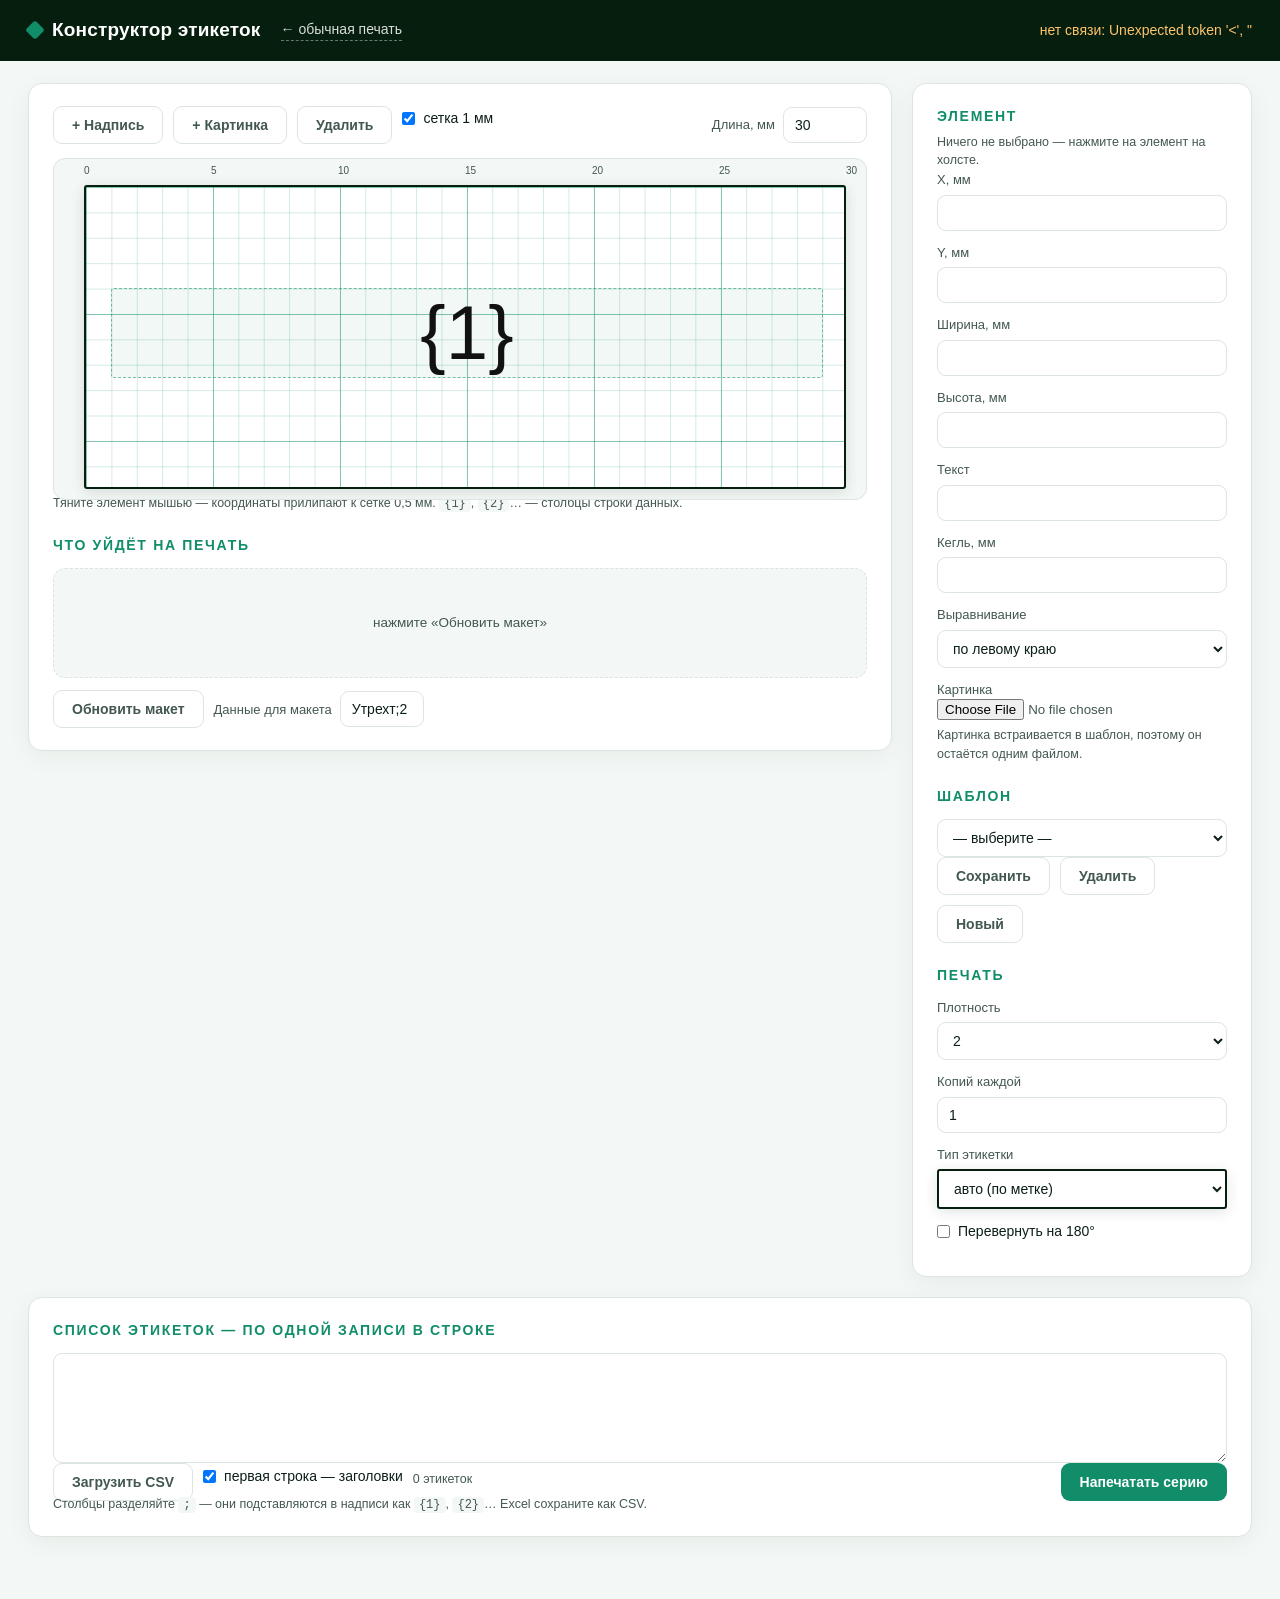
==== web/designer.html @ 55f35e52 "Конструктор этикеток: элементы с координатами, картинки, шаблоны, серия из файла Новый режим: этикет" ====
<!DOCTYPE html>
<html lang="ru">
<head>
<meta charset="UTF-8">
<meta name="viewport" content="width=device-width, initial-scale=1.0">
<title>Конструктор этикеток — NIIMBOT N1</title>
<link rel="stylesheet" href="style.css">
<link rel="stylesheet" href="designer.css">
</head>
<body>

<header>
  <div class="brand">
    <span class="dot"></span>
    <h1>Конструктор этикеток</h1>
  </div>
  <a href="/" class="back">← обычная печать</a>
  <div id="status" class="status">читаю состояние…</div>
</header>

<main class="designer">

  <!-- ЛЕВО: холст -->
  <section class="panel">
    <div class="row toolbar">
      <button id="add-text" class="ghost">+ Надпись</button>
      <button id="add-image" class="ghost">+ Картинка</button>
      <input type="file" id="image-file" accept="image/*" hidden>
      <button id="del-el" class="ghost danger">Удалить</button>
      <label class="check"><input type="checkbox" id="grid" checked> сетка 1 мм</label>
      <span class="spacer"></span>
      <label class="inline">Длина, мм
        <input type="number" id="length" value="30" min="5" max="120" step="1">
      </label>
    </div>

    <div id="stage">
      <div id="label">
        <div class="grid-lines"></div>
      </div>
      <div class="ruler-x"></div>
    </div>
    <p class="hint">Тяните элемент мышью — координаты прилипают к сетке 0,5 мм.
      <code>{1}</code>, <code>{2}</code>… — столбцы строки данных.</p>

    <h2>Что уйдёт на печать</h2>
    <div class="real-preview">
      <img id="preview" alt="макет">
      <div id="preview-empty" class="preview-empty">нажмите «Обновить макет»</div>
    </div>
    <div class="row">
      <button id="refresh-preview" class="ghost">Обновить макет</button>
      <label class="inline">Данные для макета
        <input type="text" id="sample" value="Утрехт;2 гульдена 1785;XF;лот 130;420 EUR">
      </label>
    </div>
  </section>

  <!-- ПРАВО: свойства -->
  <aside class="panel">
    <h2>Элемент</h2>
    <div id="no-selection" class="hint">Ничего не выбрано — нажмите на элемент на холсте.</div>

    <div id="props" class="hidden">
      <div class="grid">
        <label>X, мм <input type="number" id="p-x" step="0.5" min="0"></label>
        <label>Y, мм <input type="number" id="p-y" step="0.5" min="0"></label>
        <label id="w-wrap">Ширина, мм <input type="number" id="p-w" step="0.5" min="0"></label>
        <label id="h-wrap">Высота, мм <input type="number" id="p-h" step="0.5" min="0"></label>
      </div>
      <div id="text-props">
        <label>Текст <input type="text" id="p-text"></label>
        <div class="grid">
          <label>Кегль, мм <input type="number" id="p-font" step="0.5" min="1" max="12"></label>
          <label>Выравнивание
            <select id="p-align">
              <option value="left">по левому краю</option>
              <option value="center">по центру</option>
              <option value="right">по правому краю</option>
            </select>
          </label>
        </div>
      </div>
      <div id="image-props">
        <label>Картинка <input type="file" id="p-image-file" accept="image/*"></label>
        <p class="hint">Картинка встраивается в шаблон, поэтому он остаётся одним файлом.</p>
      </div>
    </div>

    <h2>Шаблон</h2>
    <div class="row">
      <select id="templates"><option value="">— выберите —</option></select>
    </div>
    <div class="row">
      <button id="tpl-save" class="ghost">Сохранить</button>
      <button id="tpl-del" class="ghost danger">Удалить</button>
      <button id="tpl-new" class="ghost">Новый</button>
    </div>

    <h2>Печать</h2>
    <div class="grid">
      <label>Плотность
        <select id="density"><option>1</option><option selected>2</option><option>3</option></select>
      </label>
      <label>Копий каждой <input type="number" id="copies" value="1" min="1" max="99"></label>
      <label>Тип этикетки
        <select id="label">
          <option value="">авто (по метке)</option>
          <option value="withgaps">с зазорами</option>
          <option value="continuous">непрерывная лента</option>
          <option value="transparent">прозрачные</option>
          <option value="blackmarkgap">с чёрной меткой</option>
          <option value="heatshrink">термоусадочная трубка</option>
        </select>
      </label>
      <label class="check"><input type="checkbox" id="flip"> Перевернуть на 180°</label>
    </div>
  </aside>

  <!-- НИЗ: данные и печать серии -->
  <section class="panel data-panel">
    <h2>Список этикеток — по одной записи в строке</h2>
    <textarea id="series-text" rows="6"></textarea>
    <div class="row">
      <button id="csv-btn" class="ghost">Загрузить CSV</button>
      <input type="file" id="csv-file" accept=".csv,.txt" hidden>
      <label class="check"><input type="checkbox" id="csv-header" checked> первая строка — заголовки</label>
      <span id="series-count" class="hint">0 этикеток</span>
      <span class="spacer"></span>
      <button id="print-btn" class="primary">Напечатать серию</button>
    </div>
    <p class="hint">Столбцы разделяйте <code>;</code> — они подставляются в надписи как
      <code>{1}</code>, <code>{2}</code>… Excel сохраните как CSV.</p>

    <div id="progress" class="progress hidden">
      <div class="bar"><div id="bar-fill"></div></div>
      <p id="progress-text"></p>
    </div>
  </section>

</main>

<script src="designer.js"></script>
</body>
</html>
---- web/style.css ----
/* NIIMBOT N1 — интерфейс печати этикеток */

:root {
  --green: #118D6A;
  --green-dark: #051E0E;
  --ink: #0B1F16;
  --ink-soft: #43584F;
  --line: #DCE5E0;
  --bg: #F3F7F5;
  --white: #FFFFFF;
  --danger: #B3392F;
}

* { margin: 0; padding: 0; box-sizing: border-box; }

body {
  font-family: "Segoe UI", Roboto, "Helvetica Neue", Arial, sans-serif;
  background: var(--bg);
  color: var(--ink);
  line-height: 1.5;
  padding-bottom: 40px;
}

/* ===== шапка ===== */
header {
  display: flex;
  align-items: center;
  gap: 20px;
  padding: 16px 28px;
  background: var(--green-dark);
  color: #fff;
}
.brand { display: flex; align-items: center; gap: 10px; }
.brand .dot {
  width: 14px; height: 14px; border-radius: 3px;
  background: var(--green);
  transform: rotate(45deg);
}
header h1 { font-size: 19px; font-weight: 700; letter-spacing: .01em; }
.status {
  margin-left: auto;
  font-size: 14px;
  color: rgba(255,255,255,.85);
}
.status b { color: #fff; }
.status .warn { color: #FFC46B; }

/* ===== каркас ===== */
main {
  display: grid;
  grid-template-columns: minmax(0, 1fr) 380px;
  gap: 20px;
  padding: 22px 28px;
  align-items: start;
  max-width: 1400px;
  margin: 0 auto;
}
@media (max-width: 1000px) {
  main { grid-template-columns: 1fr; }
}

.panel {
  background: var(--white);
  border: 1px solid var(--line);
  border-radius: 14px;
  padding: 22px 24px;
  box-shadow: 0 6px 24px rgba(0,35,25,.05);
}

h2 {
  font-size: 14px;
  text-transform: uppercase;
  letter-spacing: .12em;
  color: var(--green);
  margin: 22px 0 12px;
}
.panel > h2:first-child { margin-top: 0; }

/* ===== вкладки ===== */
.tabs { display: flex; gap: 8px; margin-bottom: 16px; }
.tab {
  padding: 8px 16px;
  border: 1px solid var(--line);
  background: var(--bg);
  border-radius: 9px;
  cursor: pointer;
  font-size: 14px;
  font-weight: 600;
  color: var(--ink-soft);
}
.tab.active {
  background: var(--green);
  border-color: var(--green);
  color: #fff;
}

.pane.hidden { display: none; }

/* ===== поля ===== */
label {
  display: block;
  font-size: 13px;
  color: var(--ink-soft);
  margin-bottom: 12px;
}
input[type=number], input[type=text], select, textarea {
  display: block;
  width: 100%;
  margin-top: 5px;
  padding: 9px 11px;
  border: 1px solid var(--line);
  border-radius: 9px;
  font-size: 14px;
  font-family: inherit;
  color: var(--ink);
  background: var(--white);
}
textarea {
  font-family: ui-monospace, "SF Mono", Consolas, monospace;
  font-size: 13px;
  resize: vertical;
}
input:focus, select:focus, textarea:focus {
  outline: 2px solid var(--green);
  outline-offset: -1px;
  border-color: var(--green);
}
label.check {
  display: flex;
  align-items: center;
  gap: 8px;
  font-size: 14px;
  color: var(--ink);
}
label.check input { width: auto; margin: 0; }

.grid {
  display: grid;
  grid-template-columns: repeat(auto-fit, minmax(150px, 1fr));
  gap: 0 16px;
}

.hint {
  font-size: 12.5px;
  color: var(--ink-soft);
  margin-top: -6px;
}
.hint code {
  background: var(--bg);
  padding: 1px 5px;
  border-radius: 4px;
  font-size: 12px;
}
small { display: block; font-size: 11.5px; color: var(--ink-soft); margin-top: 3px; }

/* ===== кнопки ===== */
button {
  padding: 10px 18px;
  border-radius: 9px;
  border: 1px solid transparent;
  font-size: 14px;
  font-family: inherit;
  font-weight: 600;
  cursor: pointer;
}
button.primary { background: var(--green); color: #fff; }
button.primary:hover { background: #0E7558; }
button.ghost {
  background: var(--white);
  border-color: var(--line);
  color: var(--ink-soft);
}
button.ghost:hover { border-color: var(--green); color: var(--green); }
button.ghost.danger:hover { border-color: var(--danger); color: var(--danger); }
button:disabled { opacity: .45; cursor: default; }

.row { display: flex; gap: 10px; align-items: center; flex-wrap: wrap; }
.row select { flex: 1; min-width: 150px; margin-top: 0; }

.actions { display: flex; gap: 10px; margin-top: 18px; }
.actions button { flex: 1; }

/* ===== предпросмотр ===== */
.preview-box {
  background: var(--bg);
  border: 1px dashed var(--line);
  border-radius: 12px;
  padding: 24px;
  display: flex;
  align-items: center;
  justify-content: center;
  min-height: 190px;
}
.preview-box img {
  display: none;
  max-width: 100%;
  height: auto;
  image-rendering: pixelated;
  background: #fff;
  box-shadow: 0 2px 12px rgba(0,35,25,.12);
}
.preview-box img.ready { display: block; }
.preview-box img.ready + .preview-empty { display: none; }
.preview-empty { color: var(--ink-soft); font-size: 13.5px; }

/* ===== прогресс ===== */
.progress { margin-top: 18px; }
.progress.hidden { display: none; }
.bar {
  height: 8px;
  background: var(--line);
  border-radius: 5px;
  overflow: hidden;
}
#bar-fill {
  height: 100%;
  width: 0;
  background: var(--green);
  transition: width .25s ease;
}
#progress-text { font-size: 13px; color: var(--ink-soft); margin-top: 8px; }

/* ссылка на конструктор в шапке */
.design-link {
  color: #fff;
  text-decoration: none;
  font-size: 14px;
  font-weight: 600;
  padding: 9px 16px;
  border: 1px solid rgba(255,255,255,.35);
  border-radius: 9px;
  white-space: nowrap;
}
.design-link:hover { background: rgba(255,255,255,.12); }
---- web/designer.css ----
/* Конструктор этикеток: холст, сетка, элементы */

main.designer {
  display: grid;
  grid-template-columns: minmax(0, 1fr) 340px;
  grid-template-areas:
    "canvas props"
    "data   data";
  gap: 20px;
  align-items: start;
}
main.designer > section.panel:first-of-type { grid-area: canvas; }
main.designer > aside.panel { grid-area: props; }
main.designer > .data-panel { grid-area: data; }
@media (max-width: 1100px) {
  main.designer { grid-template-columns: 1fr; grid-template-areas: "canvas" "props" "data"; }
}

.back {
  color: rgba(255,255,255,.85);
  text-decoration: none;
  font-size: 14px;
  border-bottom: 1px dashed rgba(255,255,255,.4);
}
.back:hover { color: #fff; }

.toolbar { margin-bottom: 14px; }
.spacer { flex: 1; }
label.inline {
  display: flex;
  align-items: center;
  gap: 8px;
  margin-bottom: 0;
  font-size: 13px;
  white-space: nowrap;
}
label.inline input { width: 84px; margin-top: 0; }

/* ===== холст ===== */
#stage {
  position: relative;
  overflow-x: auto;
  padding: 26px 0 10px 30px;
  background: var(--bg);
  border: 1px solid var(--line);
  border-radius: 12px;
}

#label {
  position: relative;
  background: #fff;
  border: 2px solid var(--green-dark);
  border-radius: 3px;
  box-shadow: 0 3px 14px rgba(0,35,25,.12);
  cursor: default;
  user-select: none;
}
#label.no-grid .grid-lines { display: none; }

.grid-lines {
  position: absolute;
  inset: 0;
  pointer-events: none;
  /* сетка 1 мм: шаг задаётся из JS через --mm */
  background-image:
    linear-gradient(to right, rgba(17,141,106,.18) 1px, transparent 1px),
    linear-gradient(to bottom, rgba(17,141,106,.18) 1px, transparent 1px),
    linear-gradient(to right, rgba(17,141,106,.42) 1px, transparent 1px),
    linear-gradient(to bottom, rgba(17,141,106,.42) 1px, transparent 1px);
  background-size:
    var(--mm) var(--mm),
    var(--mm) var(--mm),
    calc(var(--mm) * 5) calc(var(--mm) * 5),
    calc(var(--mm) * 5) calc(var(--mm) * 5);
}

/* линейка сверху */
.ruler-x {
  position: absolute;
  top: 4px;
  left: 30px;
  height: 18px;
  pointer-events: none;
  font-size: 10px;
  color: var(--ink-soft);
}

/* ===== элементы ===== */
.el {
  position: absolute;
  border: 1.5px dashed rgba(17,141,106,.55);
  border-radius: 3px;
  cursor: move;
  overflow: hidden;
  white-space: pre;
  color: #111;
  background: rgba(17,141,106,.06);
}
.el.selected {
  border-style: solid;
  border-color: var(--green);
  box-shadow: 0 0 0 2px rgba(17,141,106,.25);
  background: rgba(17,141,106,.12);
}
.el img { width: 100%; height: 100%; object-fit: fill; pointer-events: none; }
.el .ph { color: #B3392F; font-size: 10px; padding: 2px; }

/* ===== настоящий макет ===== */
.real-preview {
  background: var(--bg);
  border: 1px dashed var(--line);
  border-radius: 12px;
  padding: 18px;
  display: flex;
  align-items: center;
  justify-content: center;
  min-height: 110px;
  margin-bottom: 12px;
}
.real-preview img {
  display: none;
  max-width: 100%;
  image-rendering: pixelated;
  background: #fff;
  box-shadow: 0 2px 12px rgba(0,35,25,.12);
}
.real-preview img.ready { display: block; }
.real-preview img.ready + .preview-empty { display: none; }

.data-panel textarea { min-height: 90px; }
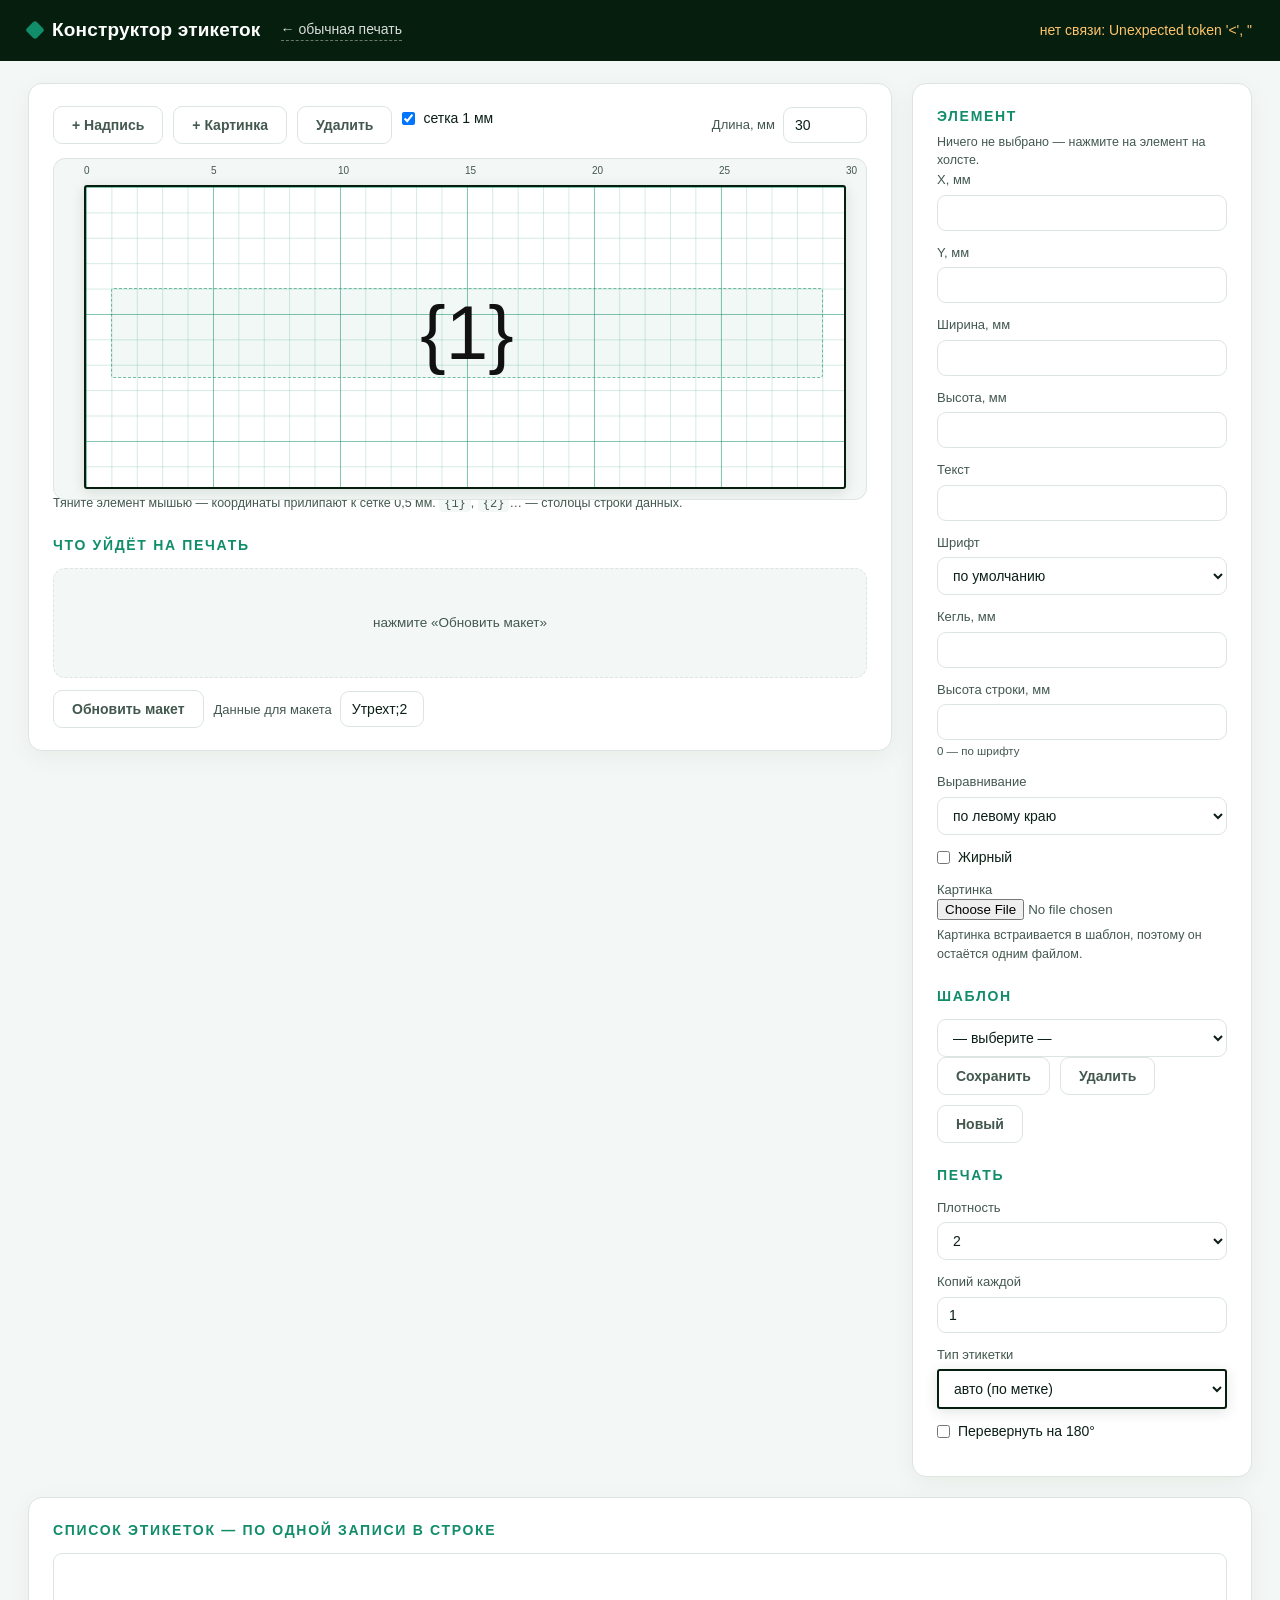
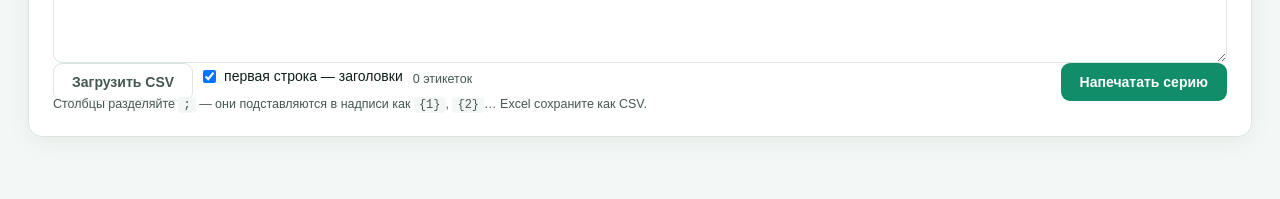
==== commit 52a772cc: "Шрифт и высота строки для каждой надписи; системные шрифты Linux и Windows Элемент-надпись получил т" ====
--- a/web/designer.html
+++ b/web/designer.html
@@ -70,8 +70,14 @@
       </div>
       <div id="text-props">
         <label>Текст <input type="text" id="p-text"></label>
+        <label>Шрифт
+          <select id="p-family"><option value="">по умолчанию</option></select>
+        </label>
         <div class="grid">
           <label>Кегль, мм <input type="number" id="p-font" step="0.5" min="1" max="12"></label>
+          <label>Высота строки, мм <input type="number" id="p-line" step="0.2" min="0" max="20">
+            <small>0 — по шрифту</small>
+          </label>
           <label>Выравнивание
             <select id="p-align">
               <option value="left">по левому краю</option>
@@ -79,6 +85,7 @@
               <option value="right">по правому краю</option>
             </select>
           </label>
+          <label class="check"><input type="checkbox" id="p-bold"> Жирный</label>
         </div>
       </div>
       <div id="image-props">
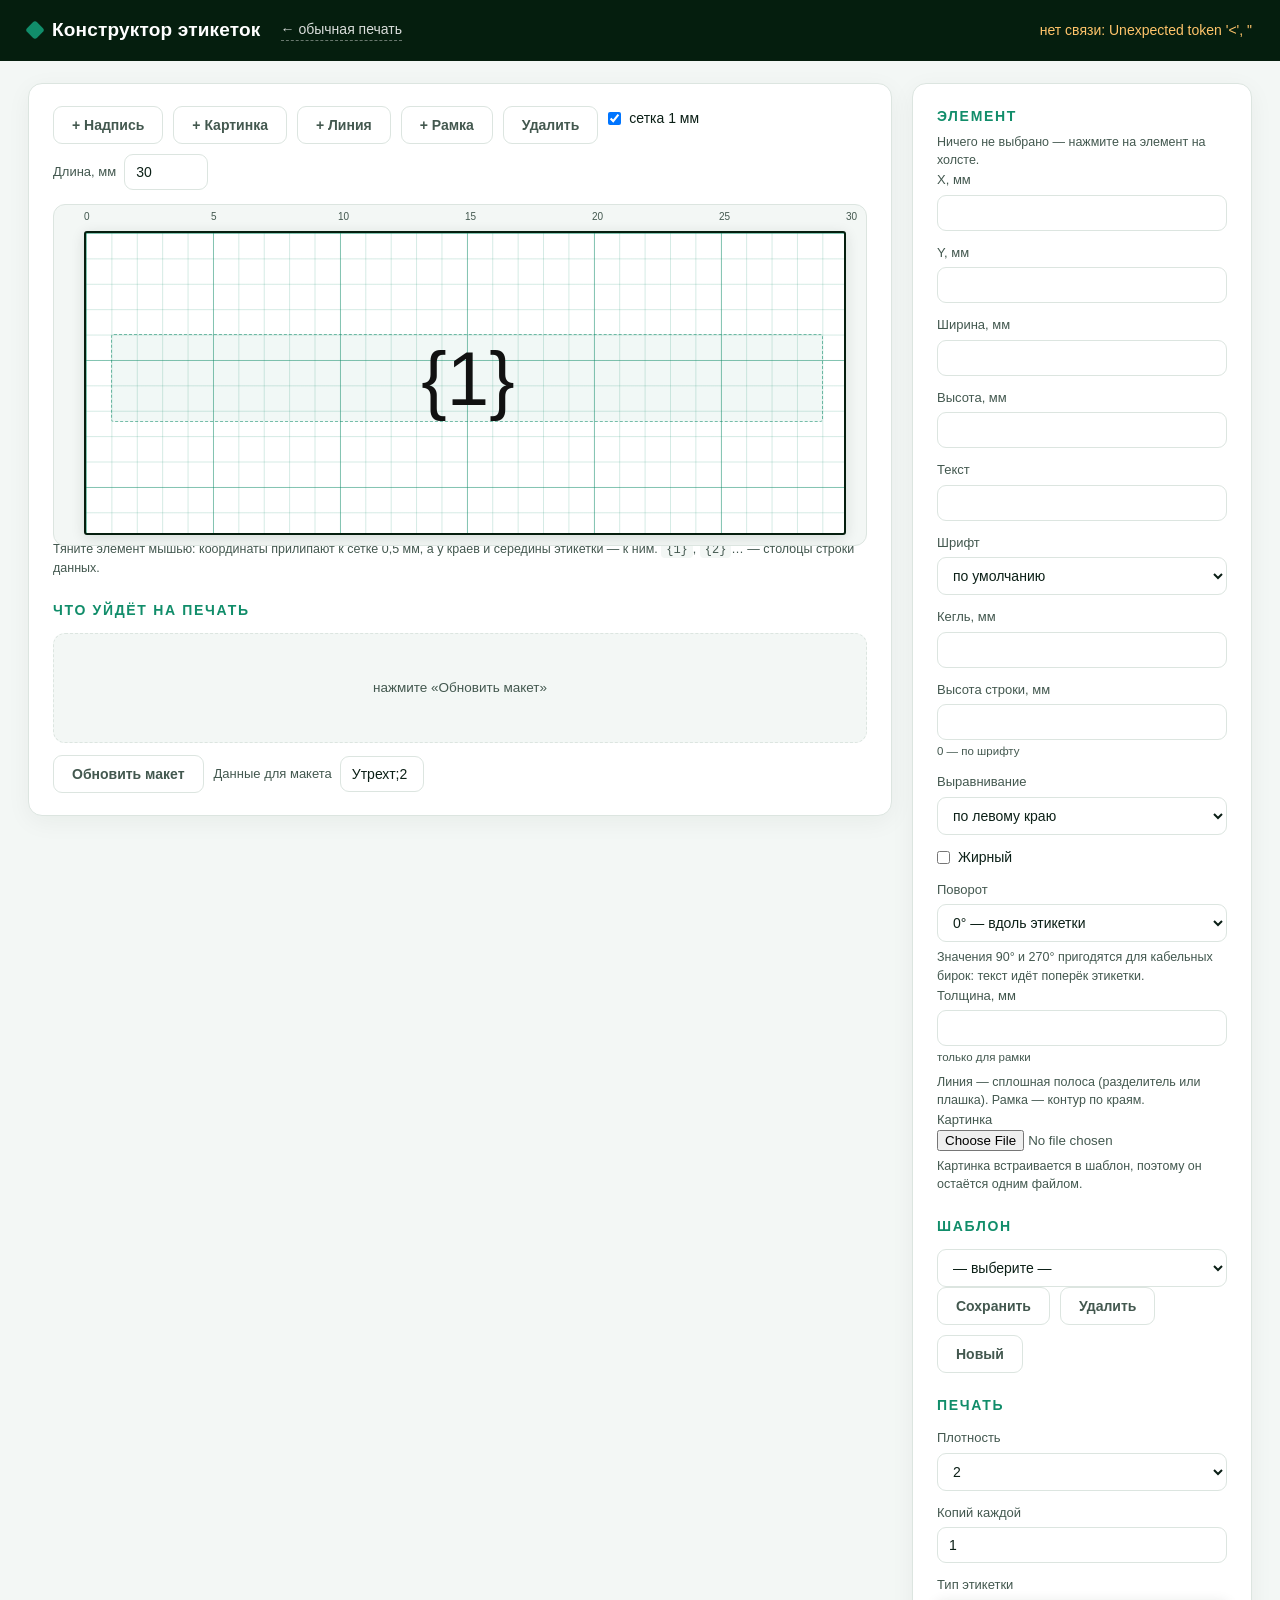
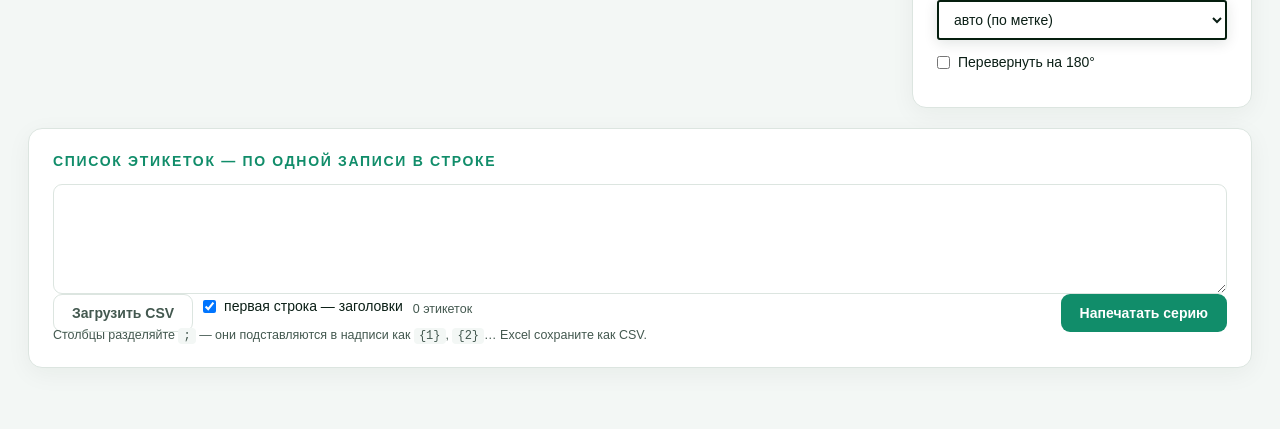
==== commit d7db68ef: "Конструктор: линии, рамки и поворот надписей Три новых возможности этикетки:  Линии и рамки (два нов" ====
--- a/web/designer.html
+++ b/web/designer.html
@@ -25,6 +25,8 @@
     <div class="row toolbar">
       <button id="add-text" class="ghost">+ Надпись</button>
       <button id="add-image" class="ghost">+ Картинка</button>
+      <button id="add-line" class="ghost">+ Линия</button>
+      <button id="add-frame" class="ghost">+ Рамка</button>
       <input type="file" id="image-file" accept="image/*" hidden>
       <button id="del-el" class="ghost danger">Удалить</button>
       <label class="check"><input type="checkbox" id="grid" checked> сетка 1 мм</label>
@@ -40,8 +42,8 @@
       </div>
       <div class="ruler-x"></div>
     </div>
-    <p class="hint">Тяните элемент мышью — координаты прилипают к сетке 0,5 мм.
-      <code>{1}</code>, <code>{2}</code>… — столбцы строки данных.</p>
+    <p class="hint">Тяните элемент мышью: координаты прилипают к сетке 0,5 мм, а у краёв
+      и середины этикетки — к ним. <code>{1}</code>, <code>{2}</code>… — столбцы строки данных.</p>
 
     <h2>Что уйдёт на печать</h2>
     <div class="real-preview">
@@ -86,7 +88,25 @@
             </select>
           </label>
           <label class="check"><input type="checkbox" id="p-bold"> Жирный</label>
+          <label>Поворот
+            <select id="p-rotate">
+              <option value="0">0° — вдоль этикетки</option>
+              <option value="90">90° — поперёк</option>
+              <option value="180">180°</option>
+              <option value="270">270° — поперёк, обратно</option>
+            </select>
+          </label>
         </div>
+        <p class="hint">Значения 90° и 270° пригодятся для кабельных бирок: текст идёт поперёк этикетки.</p>
+      </div>
+
+      <div id="shape-props">
+        <div class="grid">
+          <label>Толщина, мм <input type="number" id="p-thickness" step="0.1" min="0.1" max="3">
+            <small>только для рамки</small>
+          </label>
+        </div>
+        <p class="hint">Линия — сплошная полоса (разделитель или плашка). Рамка — контур по краям.</p>
       </div>
       <div id="image-props">
         <label>Картинка <input type="file" id="p-image-file" accept="image/*"></label>
--- a/web/designer.css
+++ b/web/designer.css
@@ -103,6 +103,7 @@
   background: rgba(17,141,106,.12);
 }
 .el img { width: 100%; height: 100%; object-fit: fill; pointer-events: none; }
+.el .txt { position: absolute; left: 0; top: 0; white-space: pre; overflow: hidden; }
 .el .ph { color: #B3392F; font-size: 10px; padding: 2px; }
 
 /* ===== настоящий макет ===== */
@@ -128,3 +129,11 @@
 .real-preview img.ready + .preview-empty { display: none; }
 
 .data-panel textarea { min-height: 90px; }
+
+/* линии-подсказки прилипания */
+.guide {
+  position: absolute;
+  background: #E0533D;
+  pointer-events: none;
+  z-index: 5;
+}
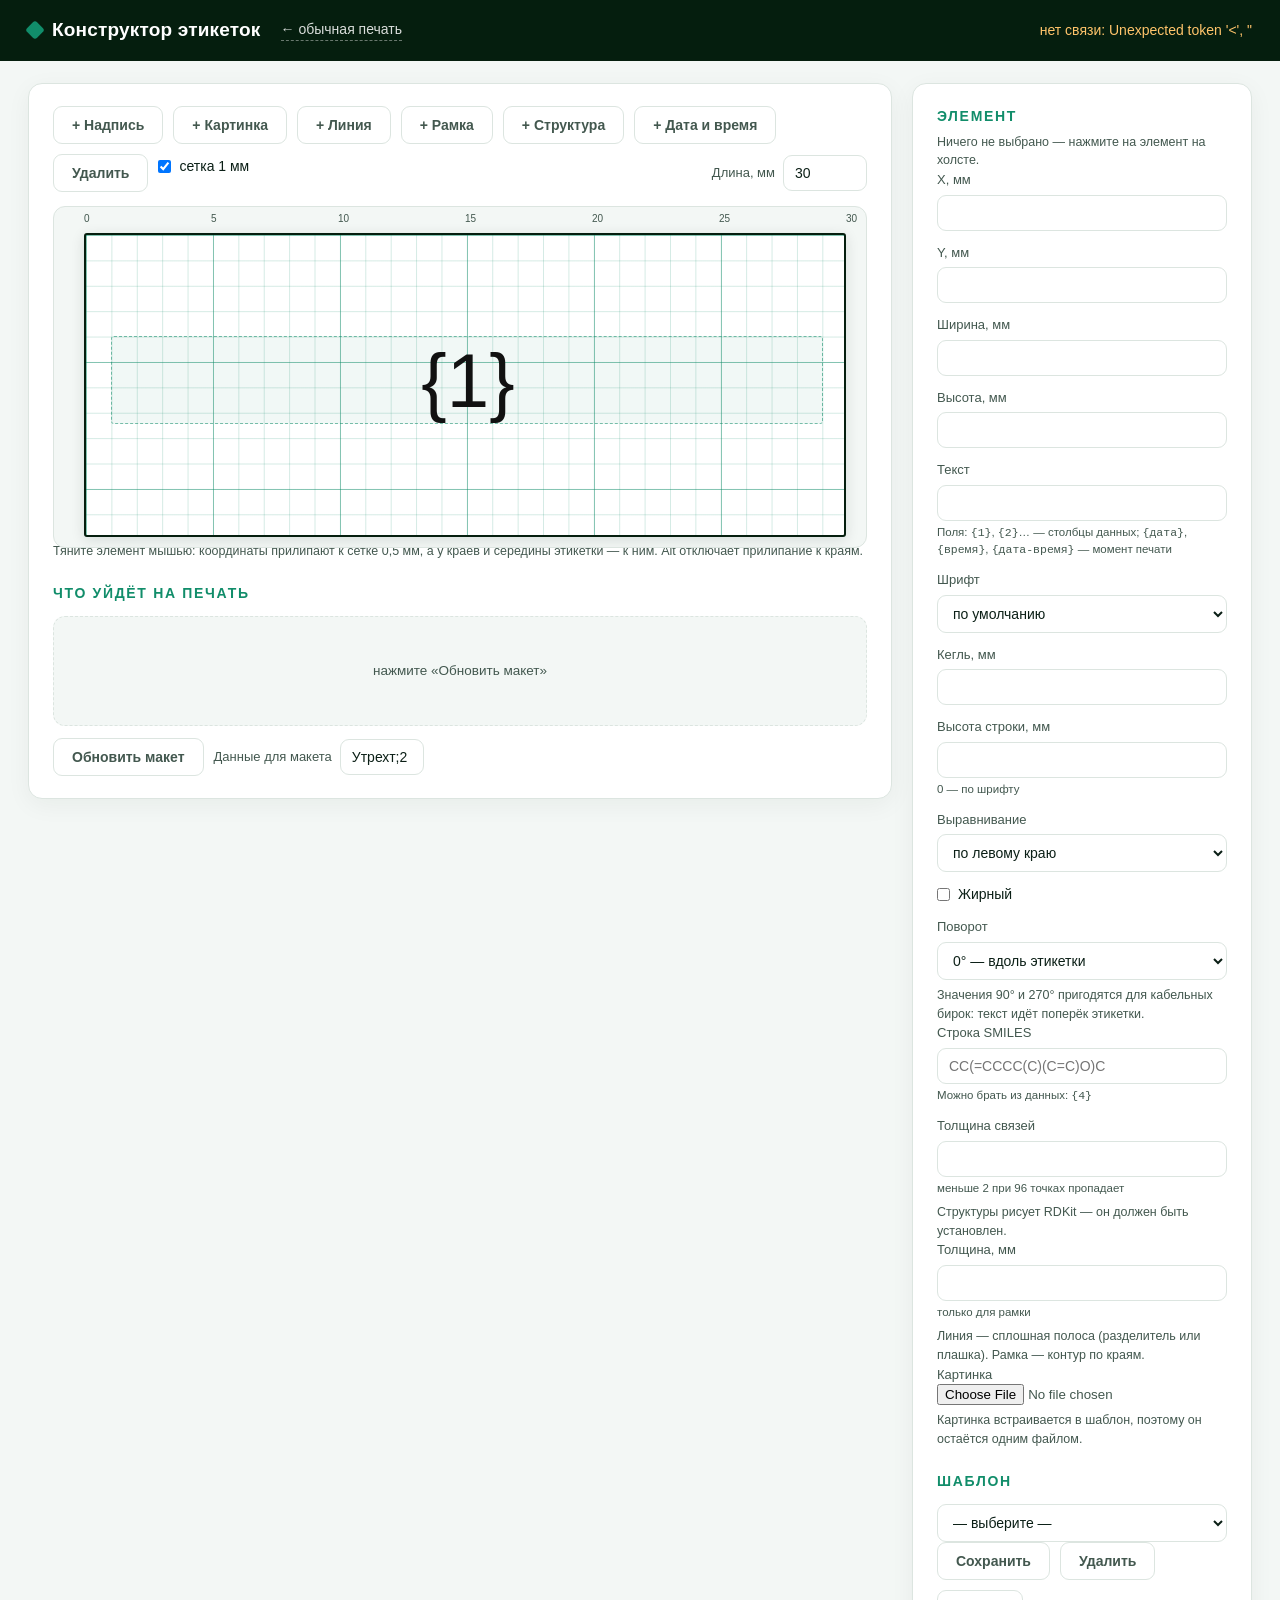
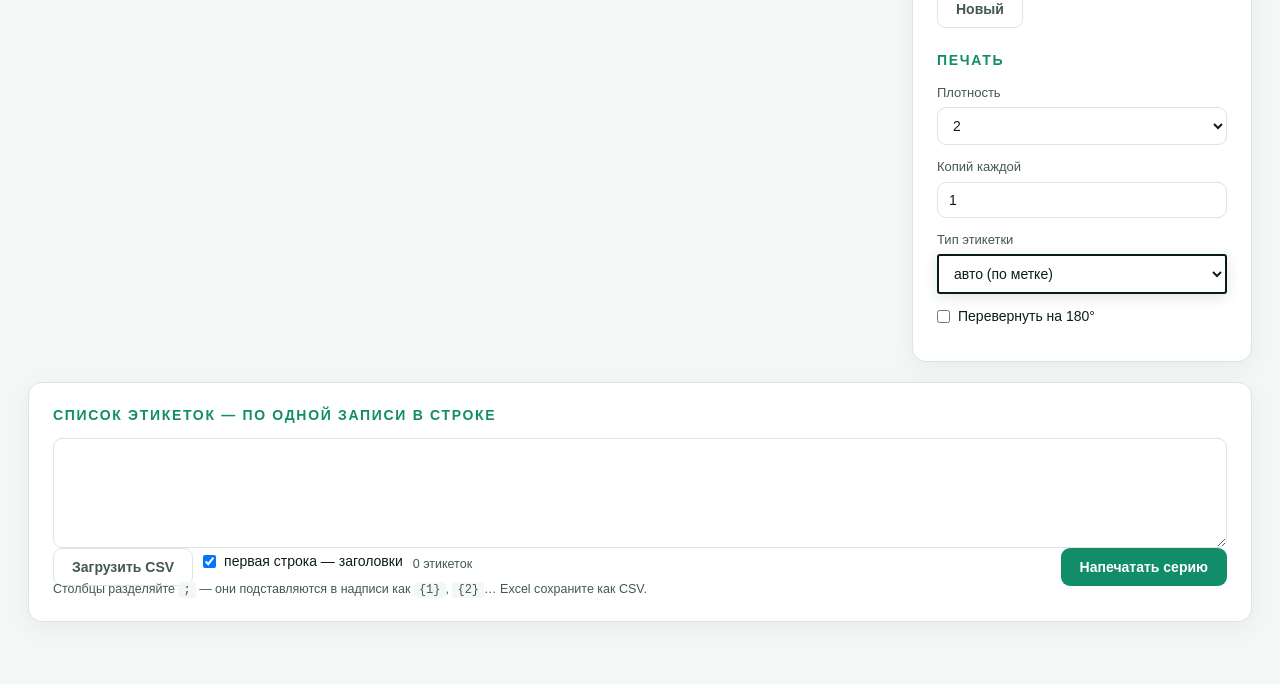
==== commit 02c8e0d9: "Структуры по SMILES и дата со временем на этикетке Химические структуры (chem.go): - новый вид элеме" ====
--- a/web/designer.html
+++ b/web/designer.html
@@ -27,6 +27,8 @@
       <button id="add-image" class="ghost">+ Картинка</button>
       <button id="add-line" class="ghost">+ Линия</button>
       <button id="add-frame" class="ghost">+ Рамка</button>
+      <button id="add-smiles" class="ghost">+ Структура</button>
+      <button id="add-stamp" class="ghost">+ Дата и время</button>
       <input type="file" id="image-file" accept="image/*" hidden>
       <button id="del-el" class="ghost danger">Удалить</button>
       <label class="check"><input type="checkbox" id="grid" checked> сетка 1 мм</label>
@@ -43,7 +45,7 @@
       <div class="ruler-x"></div>
     </div>
     <p class="hint">Тяните элемент мышью: координаты прилипают к сетке 0,5 мм, а у краёв
-      и середины этикетки — к ним. <code>{1}</code>, <code>{2}</code>… — столбцы строки данных.</p>
+      и середины этикетки — к ним. Alt отключает прилипание к краям.</p>
 
     <h2>Что уйдёт на печать</h2>
     <div class="real-preview">
@@ -71,7 +73,10 @@
         <label id="h-wrap">Высота, мм <input type="number" id="p-h" step="0.5" min="0"></label>
       </div>
       <div id="text-props">
-        <label>Текст <input type="text" id="p-text"></label>
+        <label>Текст <input type="text" id="p-text">
+      <small>Поля: <code>{1}</code>, <code>{2}</code>… — столбцы данных;
+        <code>{дата}</code>, <code>{время}</code>, <code>{дата-время}</code> — момент печати</small>
+    </label>
         <label>Шрифт
           <select id="p-family"><option value="">по умолчанию</option></select>
         </label>
@@ -98,6 +103,19 @@
           </label>
         </div>
         <p class="hint">Значения 90° и 270° пригодятся для кабельных бирок: текст идёт поперёк этикетки.</p>
+      </div>
+
+      <div id="smiles-props">
+        <label>Строка SMILES
+          <input type="text" id="p-smiles" placeholder="CC(=CCCC(C)(C=C)O)C">
+          <small>Можно брать из данных: <code>{4}</code></small>
+        </label>
+        <div class="grid">
+          <label>Толщина связей <input type="number" id="p-bond" step="0.5" min="1" max="6">
+            <small>меньше 2 при 96 точках пропадает</small>
+          </label>
+        </div>
+        <p class="hint" id="chem-note">Структуры рисует RDKit — он должен быть установлен.</p>
       </div>
 
       <div id="shape-props">
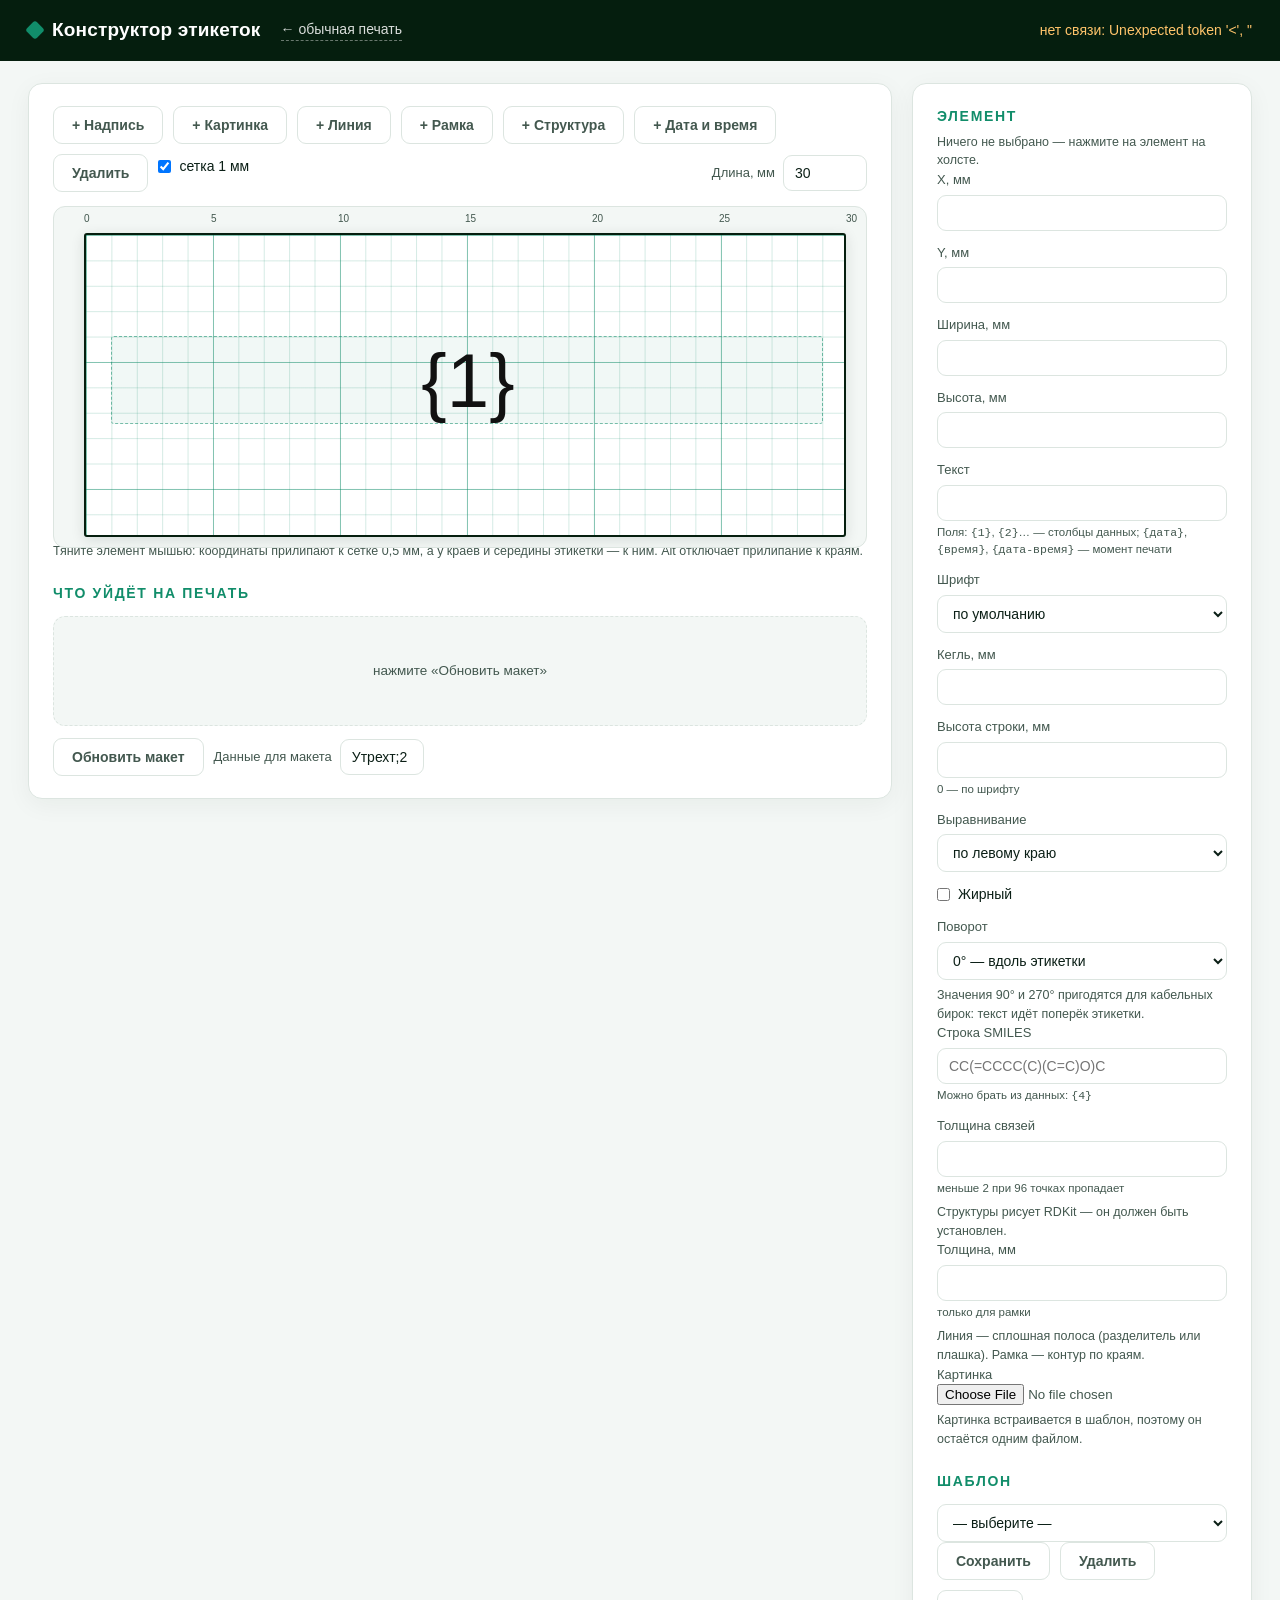
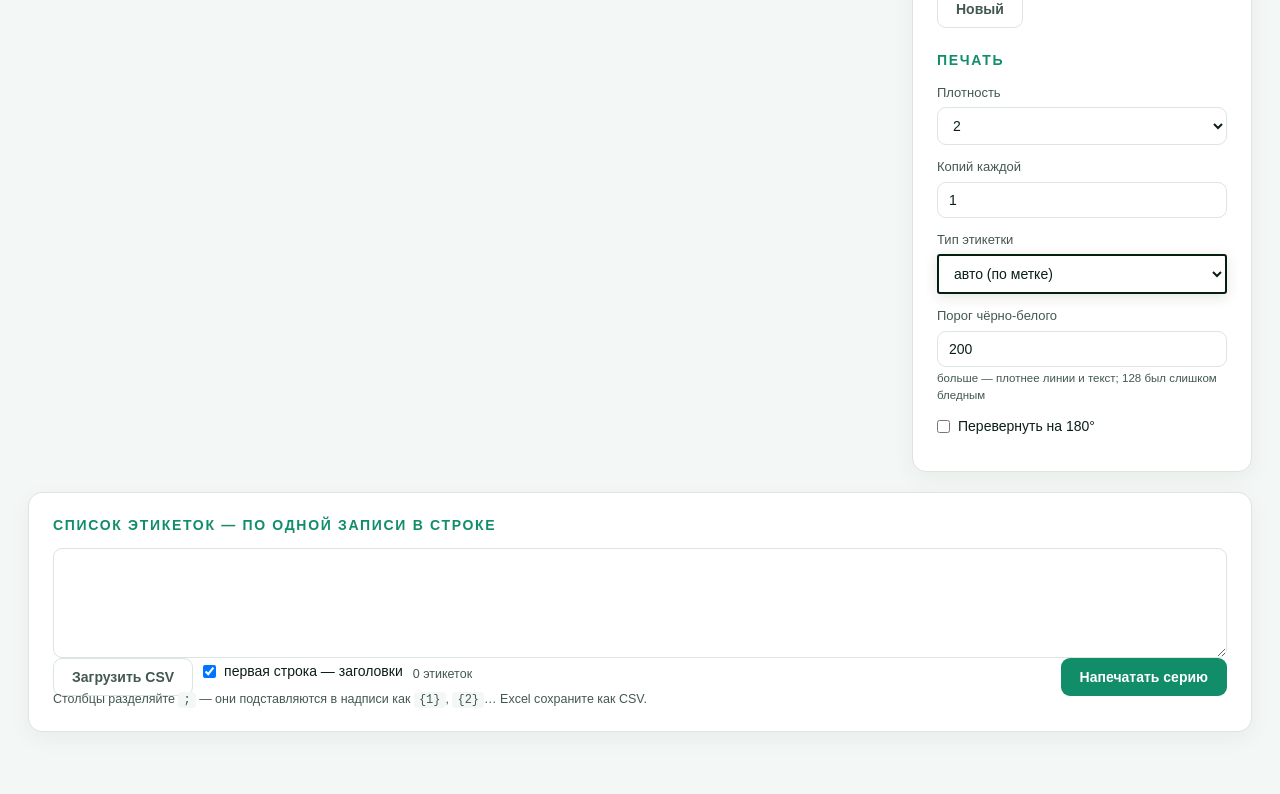
==== commit 4ee1c591: "Порог чёрно-белого: тонкие элементы стали плотными Жалоба была по делу: связи структур выходили пунк" ====
--- a/web/designer.html
+++ b/web/designer.html
@@ -158,6 +158,9 @@
           <option value="heatshrink">термоусадочная трубка</option>
         </select>
       </label>
+      <label>Порог чёрно-белого <input type="number" id="threshold" value="200" min="1" max="255">
+        <small>больше — плотнее линии и текст; 128 был слишком бледным</small>
+      </label>
       <label class="check"><input type="checkbox" id="flip"> Перевернуть на 180°</label>
     </div>
   </aside>
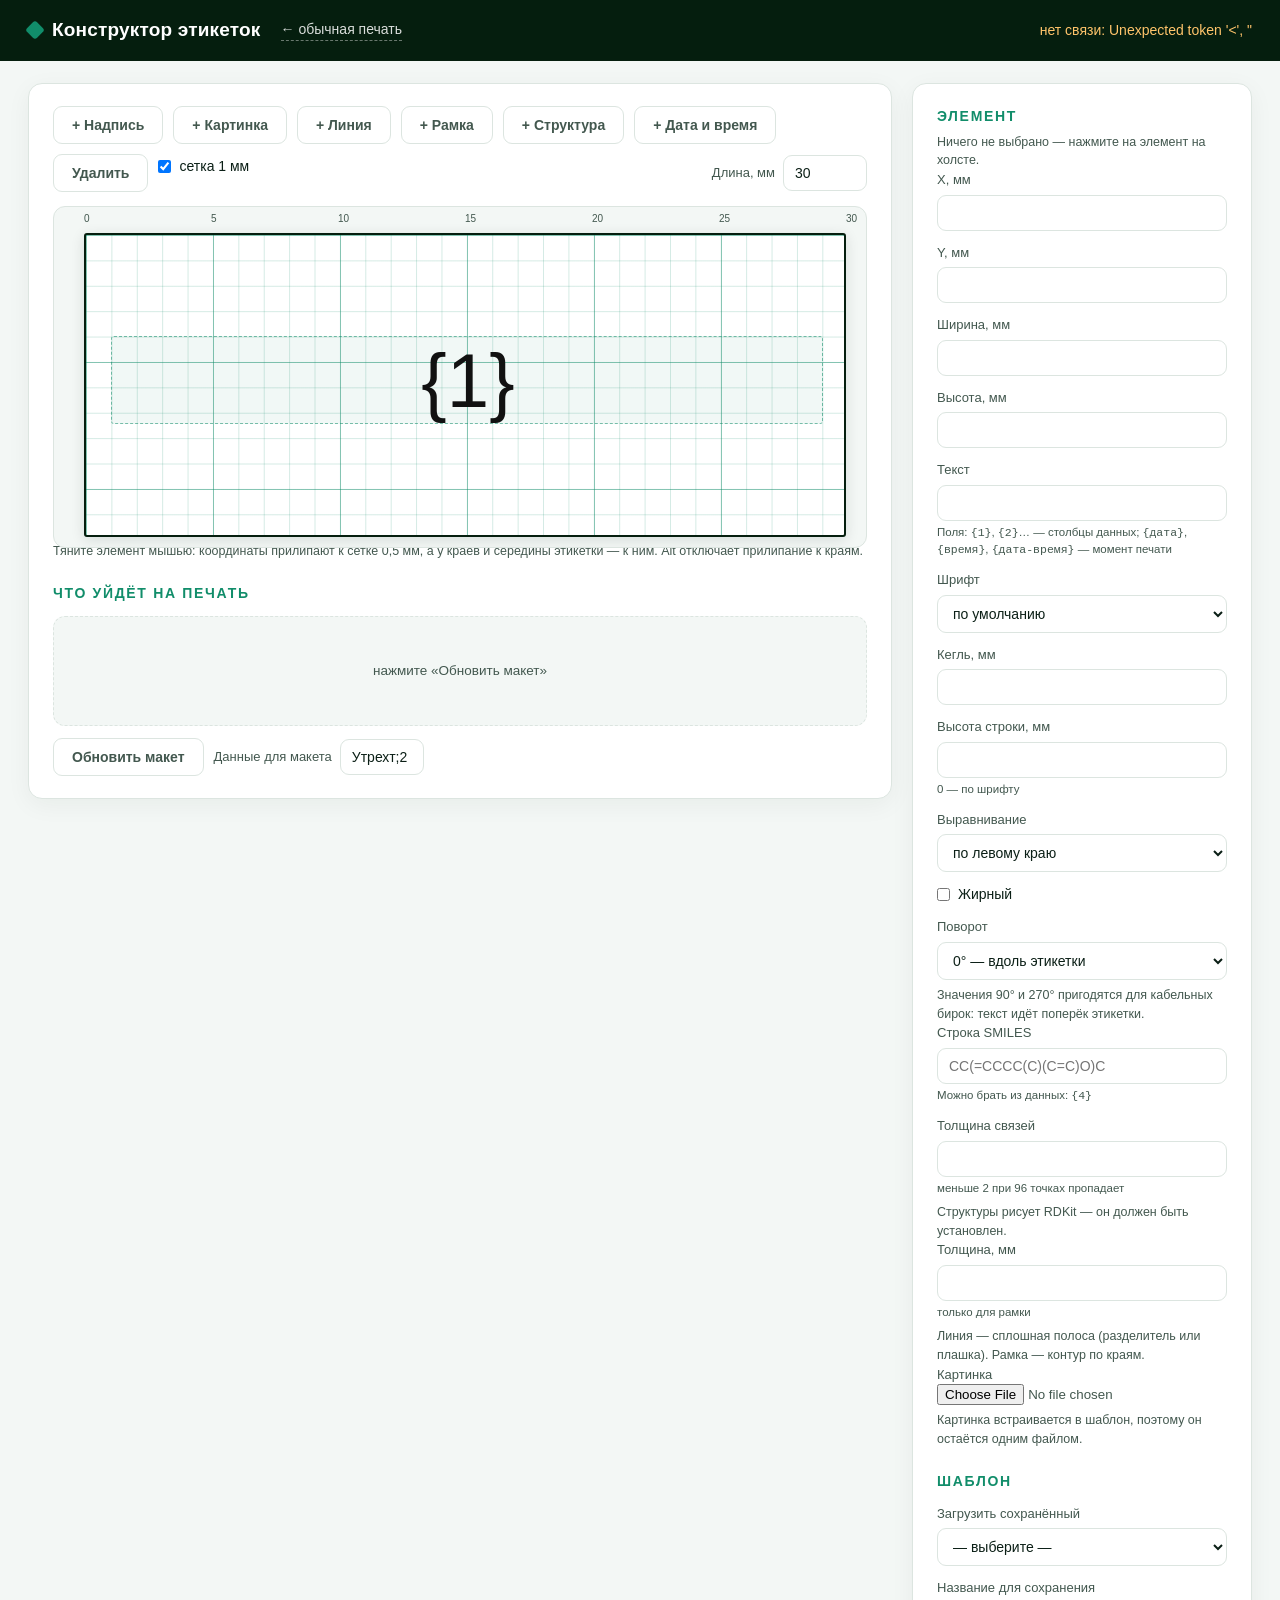
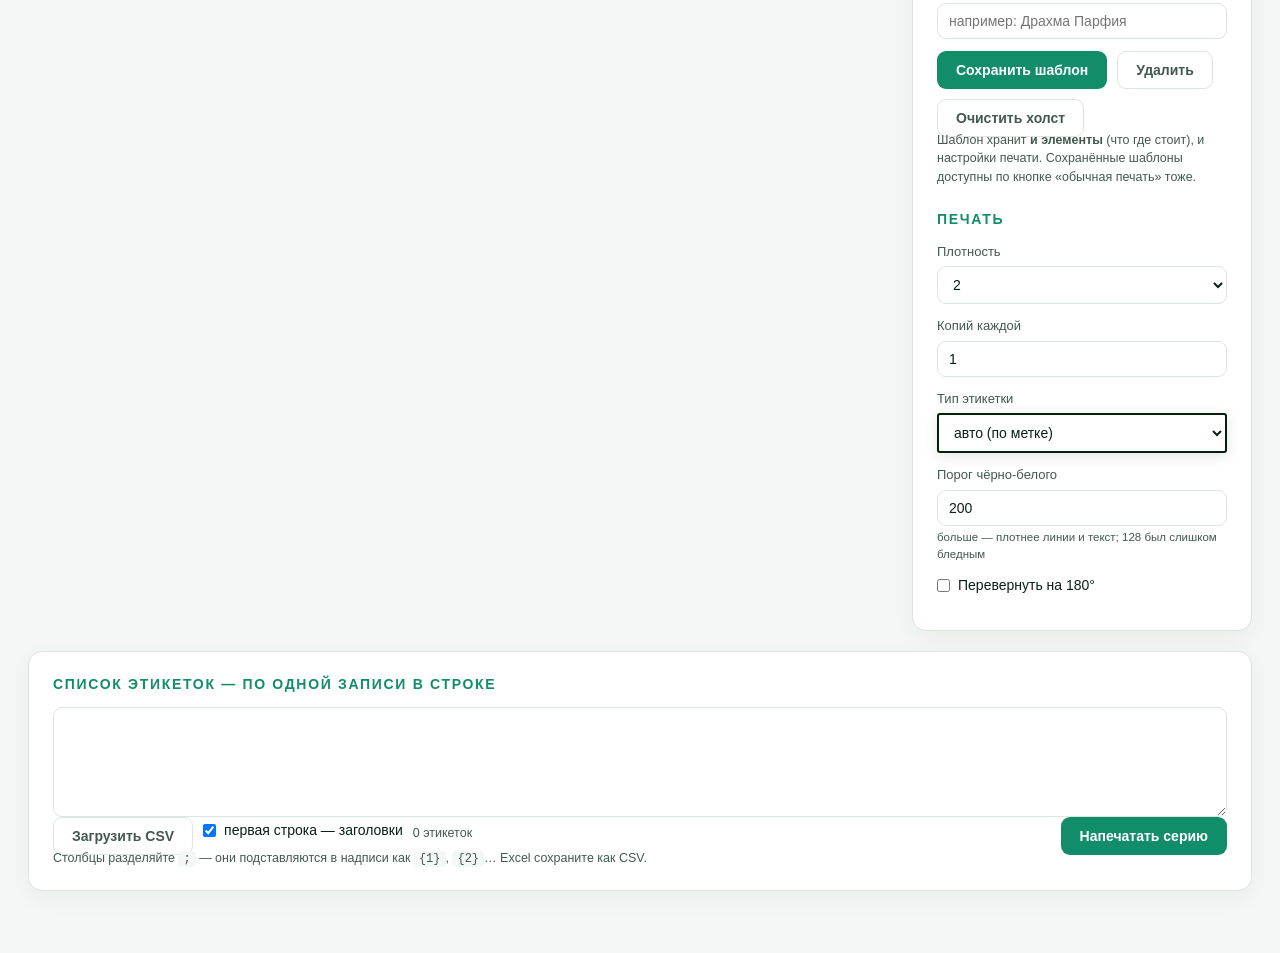
==== commit f5b35af8: "Конструктор: сохранение шаблона стало понятным Спрашивали, как в веб-версии добавить шаблон. Механиз" ====
--- a/web/designer.html
+++ b/web/designer.html
@@ -133,14 +133,20 @@
     </div>
 
     <h2>Шаблон</h2>
+    <label>Загрузить сохранённый
+      <select id="templates"><option value="">— выберите —</option></select>
+    </label>
+    <label>Название для сохранения
+      <input type="text" id="tpl-name" placeholder="например: Драхма Парфия">
+    </label>
     <div class="row">
-      <select id="templates"><option value="">— выберите —</option></select>
+      <button id="tpl-save" class="primary">Сохранить шаблон</button>
+      <button id="tpl-del" class="ghost danger">Удалить</button>
+      <button id="tpl-new" class="ghost">Очистить холст</button>
     </div>
-    <div class="row">
-      <button id="tpl-save" class="ghost">Сохранить</button>
-      <button id="tpl-del" class="ghost danger">Удалить</button>
-      <button id="tpl-new" class="ghost">Новый</button>
-    </div>
+    <p id="tpl-msg" class="hint"></p>
+    <p class="hint">Шаблон хранит <b>и элементы</b> (что где стоит), и настройки печати.
+      Сохранённые шаблоны доступны по кнопке «обычная печать» тоже.</p>
 
     <h2>Печать</h2>
     <div class="grid">
